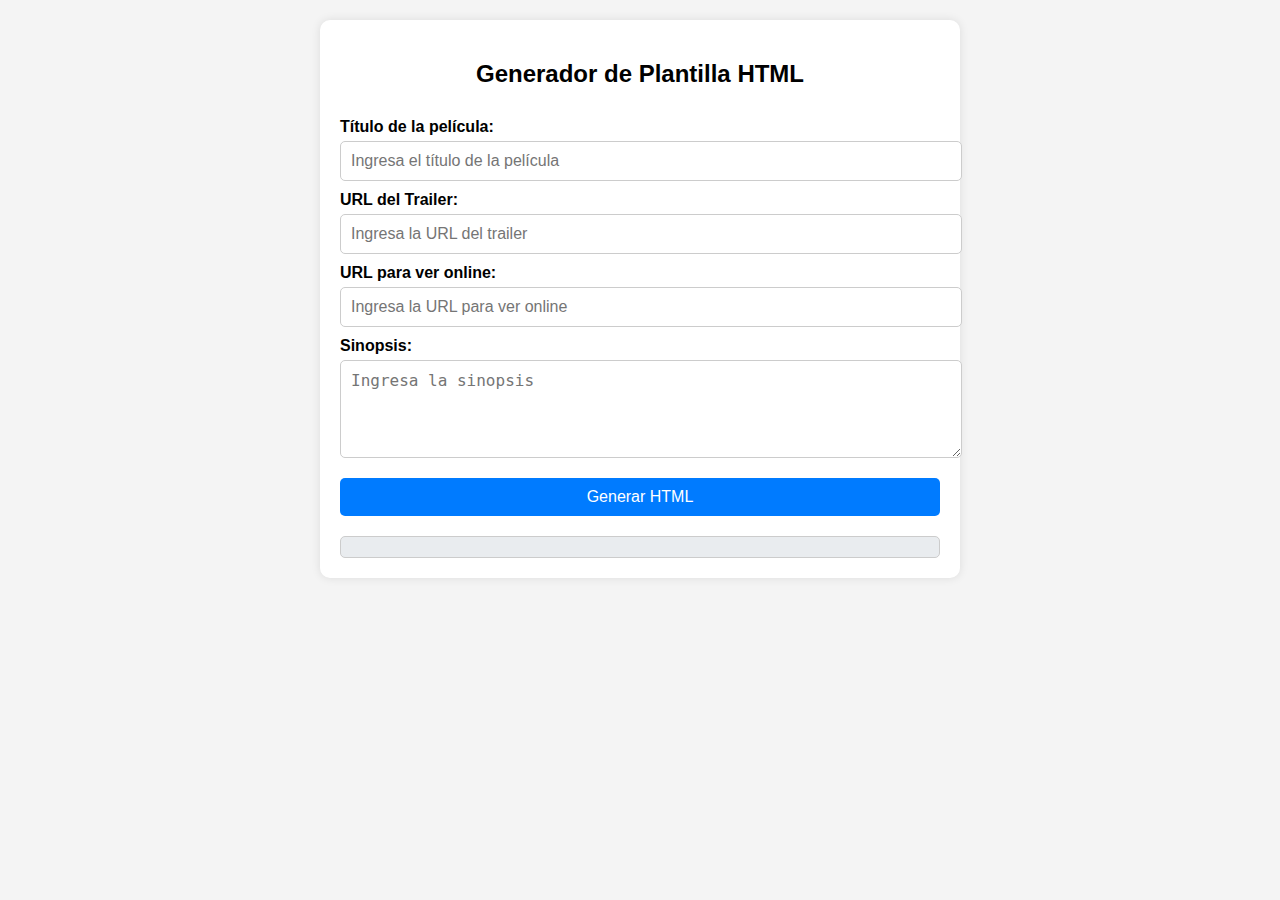
==== index.html @ 1e58c1d2 "Update index.html" ====
<!DOCTYPE html>
<html lang="es">
<head>
    <meta charset="UTF-8">
    <meta name="viewport" content="width=device-width, initial-scale=1.0">
    <title>Generador de Plantilla HTML</title>
    <style>
        body {
            font-family: Arial, sans-serif;
            background-color: #f4f4f4;
            margin: 0;
            padding: 20px;
        }
        .container {
            max-width: 600px;
            background-color: white;
            margin: 0 auto;
            padding: 20px;
            border-radius: 10px;
            box-shadow: 0px 0px 10px rgba(0, 0, 0, 0.1);
        }
        h2 {
            text-align: center;
        }
        form {
            display: flex;
            flex-direction: column;
        }
        label {
            margin-top: 10px;
            font-weight: bold;
        }
        input[type="text"], textarea {
            padding: 10px;
            margin-top: 5px;
            font-size: 16px;
            border: 1px solid #ccc;
            border-radius: 5px;
            width: 100%;
        }
        textarea {
            resize: vertical;
        }
        button {
            padding: 10px;
            background-color: #007bff;
            color: white;
            border: none;
            border-radius: 5px;
            margin-top: 20px;
            cursor: pointer;
            font-size: 16px;
        }
        button:hover {
            background-color: #0056b3;
        }
        .output {
            margin-top: 20px;
            padding: 10px;
            background-color: #e9ecef;
            border: 1px solid #ccc;
            border-radius: 5px;
            font-family: monospace;
            white-space: pre-wrap;
        }
    </style>
</head>
<body>

<div class="container">
    <h2>Generador de Plantilla HTML</h2>
    <form id="generatorForm">
        <label for="titulo">Título de la película:</label>
        <input type="text" id="titulo" placeholder="Ingresa el título de la película">

        <label for="urlTrailer">URL del Trailer:</label>
        <input type="text" id="urlTrailer" placeholder="Ingresa la URL del trailer">

        <label for="urlOnline">URL para ver online:</label>
        <input type="text" id="urlOnline" placeholder="Ingresa la URL para ver online">

        <label for="sinopsis">Sinopsis:</label>
        <textarea id="sinopsis" rows="4" placeholder="Ingresa la sinopsis"></textarea>

        <button type="button" onclick="generarHTML()">Generar HTML</button>
    </form>

    <div class="output" id="output"></div>
</div>

<script>
function generarHTML() {
    const titulo = document.getElementById("titulo").value;
    const urlTrailer = document.getElementById("urlTrailer").value;
    const urlOnline = document.getElementById("urlOnline").value;
    const sinopsis = document.getElementById("sinopsis").value;

    const htmlGenerado = `
<!DOCTYPE html>
<html lang="es">
<head>
    <meta charset="UTF-8">
    <meta name="viewport" content="width=device-width, initial-scale=1.0">
    <title>${titulo}</title>
    <link rel="stylesheet" href="styles.css"> <!-- Enlace al archivo CSS -->
</head>
<body>

<div class="container">
    <div class="title">${titulo}</div>
    
    <div class="language">
        Castellano <img src="https://upload.wikimedia.org/wikipedia/commons/9/9a/Flag_of_Spain.svg" alt="Bandera de España">
    </div>

    <div class="buttons">
        <a href="${urlTrailer}">Ver Trailer</a>
        <a href="${urlOnline}">Ver Online</a>
    </div>

    <div class="sinopsis">
        <p>Sinopsis: <span>${sinopsis}</span></p>
    </div>
</div>

</body>
</html>
    `;

    document.getElementById("output").textContent =
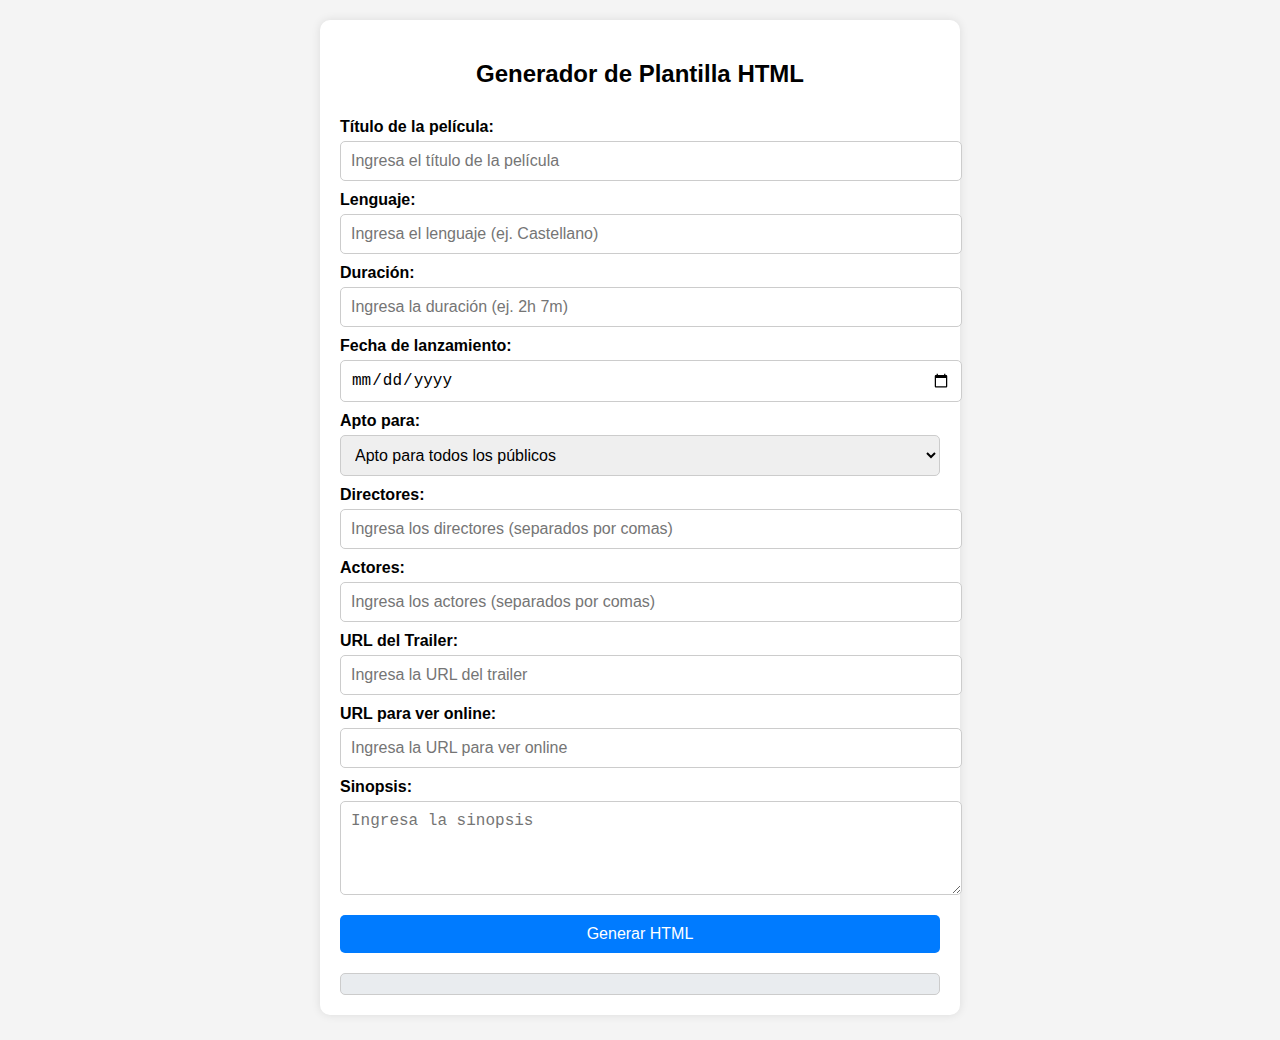
==== commit 8c2d255a: "Update index.html" ====
--- a/index.html
+++ b/index.html
@@ -30,7 +30,7 @@
             margin-top: 10px;
             font-weight: bold;
         }
-        input[type="text"], textarea {
+        input[type="text"], input[type="date"], textarea, select {
             padding: 10px;
             margin-top: 5px;
             font-size: 16px;
@@ -73,6 +73,27 @@
         <label for="titulo">Título de la película:</label>
         <input type="text" id="titulo" placeholder="Ingresa el título de la película">
 
+        <label for="lenguaje">Lenguaje:</label>
+        <input type="text" id="lenguaje" placeholder="Ingresa el lenguaje (ej. Castellano)">
+
+        <label for="duracion">Duración:</label>
+        <input type="text" id="duracion" placeholder="Ingresa la duración (ej. 2h 7m)">
+
+        <label for="fechaLanzamiento">Fecha de lanzamiento:</label>
+        <input type="date" id="fechaLanzamiento">
+
+        <label for="aptoPublico">Apto para:</label>
+        <select id="aptoPublico">
+            <option value="Apto para todos los públicos">Apto para todos los públicos</option>
+            <option value="No apto para menores de 18 años">No apto para menores de 18 años</option>
+        </select>
+
+        <label for="directores">Directores:</label>
+        <input type="text" id="directores" placeholder="Ingresa los directores (separados por comas)">
+
+        <label for="actores">Actores:</label>
+        <input type="text" id="actores" placeholder="Ingresa los actores (separados por comas)">
+
         <label for="urlTrailer">URL del Trailer:</label>
         <input type="text" id="urlTrailer" placeholder="Ingresa la URL del trailer">
 
@@ -91,6 +112,12 @@
 <script>
 function generarHTML() {
     const titulo = document.getElementById("titulo").value;
+    const lenguaje = document.getElementById("lenguaje").value;
+    const duracion = document.getElementById("duracion").value;
+    const fechaLanzamiento = document.getElementById("fechaLanzamiento").value;
+    const aptoPublico = document.getElementById("aptoPublico").value;
+    const directores = document.getElementById("directores").value;
+    const actores = document.getElementById("actores").value;
     const urlTrailer = document.getElementById("urlTrailer").value;
     const urlOnline = document.getElementById("urlOnline").value;
     const sinopsis = document.getElementById("sinopsis").value;
@@ -108,14 +135,22 @@
 
 <div class="container">
     <div class="title">${titulo}</div>
-    
+
     <div class="language">
-        Castellano <img src="https://upload.wikimedia.org/wikipedia/commons/9/9a/Flag_of_Spain.svg" alt="Bandera de España">
+        ${lenguaje} <img src="https://upload.wikimedia.org/wikipedia/commons/9/9a/Flag_of_Spain.svg" alt="Bandera de ${lenguaje}">
     </div>
 
     <div class="buttons">
         <a href="${urlTrailer}">Ver Trailer</a>
         <a href="${urlOnline}">Ver Online</a>
+    </div>
+
+    <div class="info">
+        <p>Duración: <span>${duracion}</span></p>
+        <p>Fecha de estreno: <span>${fechaLanzamiento}</span></p>
+        <p>${aptoPublico}</p>
+        <p>Directores: <span>${directores}</span></p>
+        <p>Actores: <span>${actores}</span></p>
     </div>
 
     <div class="sinopsis">
@@ -127,4 +162,9 @@
 </html>
     `;
 
-    document.getElementById("output").textContent =
+    document.getElementById("output").textContent = htmlGenerado;
+}
+</script>
+
+</body>
+</html>
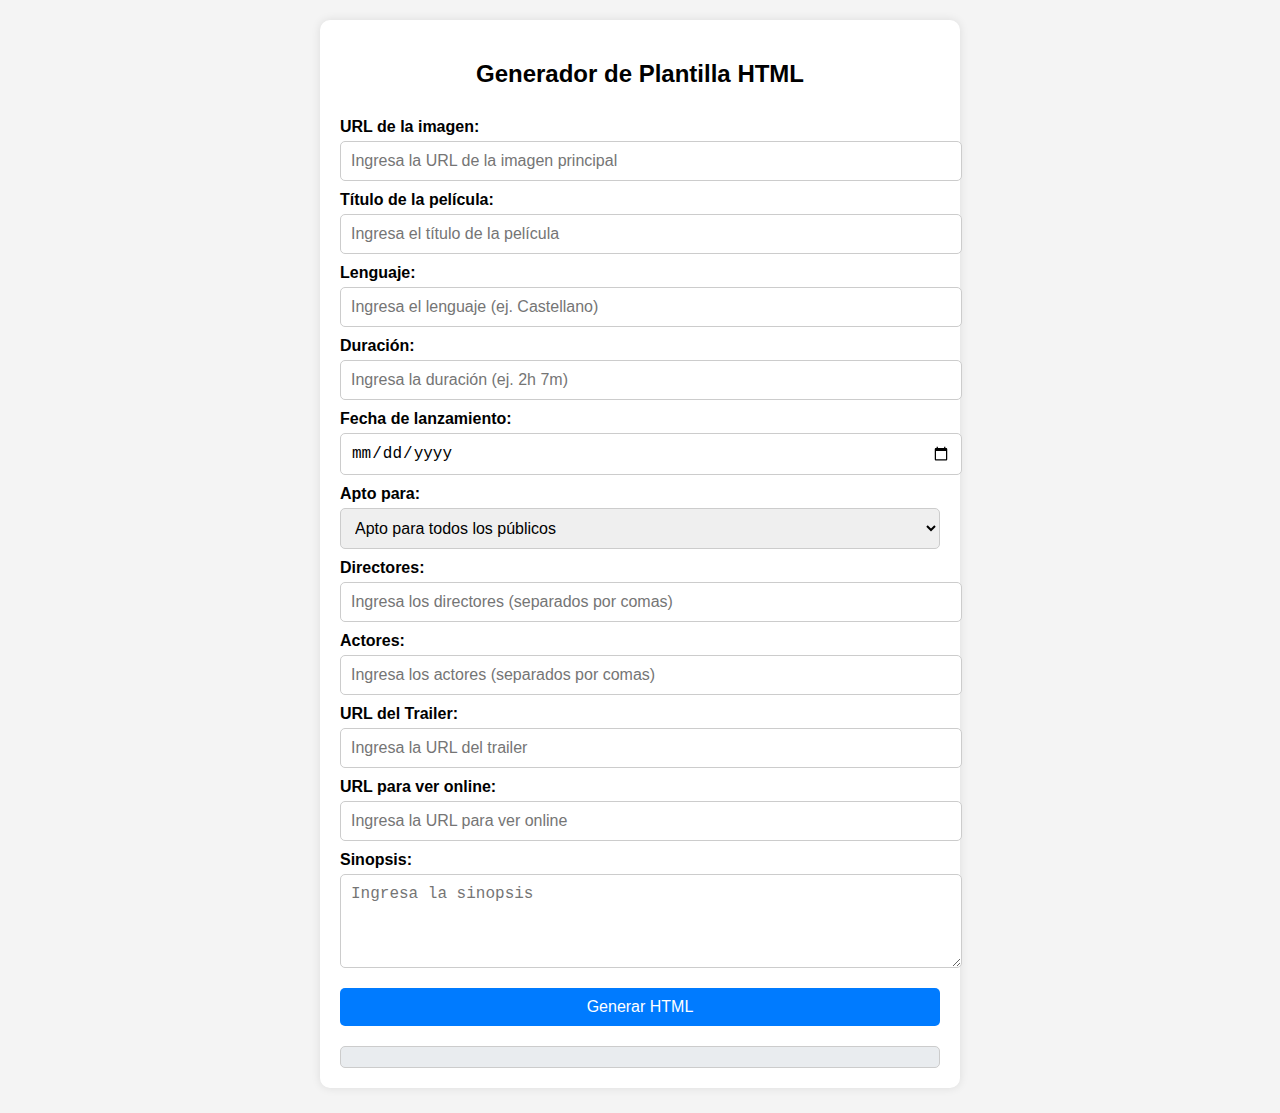
==== commit c6fca214: "Update index.html" ====
--- a/index.html
+++ b/index.html
@@ -63,6 +63,11 @@
             font-family: monospace;
             white-space: pre-wrap;
         }
+        img {
+            width: 100%;
+            height: auto;
+            border-radius: 10px;
+        }
     </style>
 </head>
 <body>
@@ -70,6 +75,9 @@
 <div class="container">
     <h2>Generador de Plantilla HTML</h2>
     <form id="generatorForm">
+        <label for="imgUrl">URL de la imagen:</label>
+        <input type="text" id="imgUrl" placeholder="Ingresa la URL de la imagen principal">
+
         <label for="titulo">Título de la película:</label>
         <input type="text" id="titulo" placeholder="Ingresa el título de la película">
 
@@ -111,6 +119,7 @@
 
 <script>
 function generarHTML() {
+    const imgUrl = document.getElementById("imgUrl").value;
     const titulo = document.getElementById("titulo").value;
     const lenguaje = document.getElementById("lenguaje").value;
     const duracion = document.getElementById("duracion").value;
@@ -134,6 +143,8 @@
 <body>
 
 <div class="container">
+    <img src="${imgUrl}" alt="Imagen de ${titulo}" />
+
     <div class="title">${titulo}</div>
 
     <div class="language">
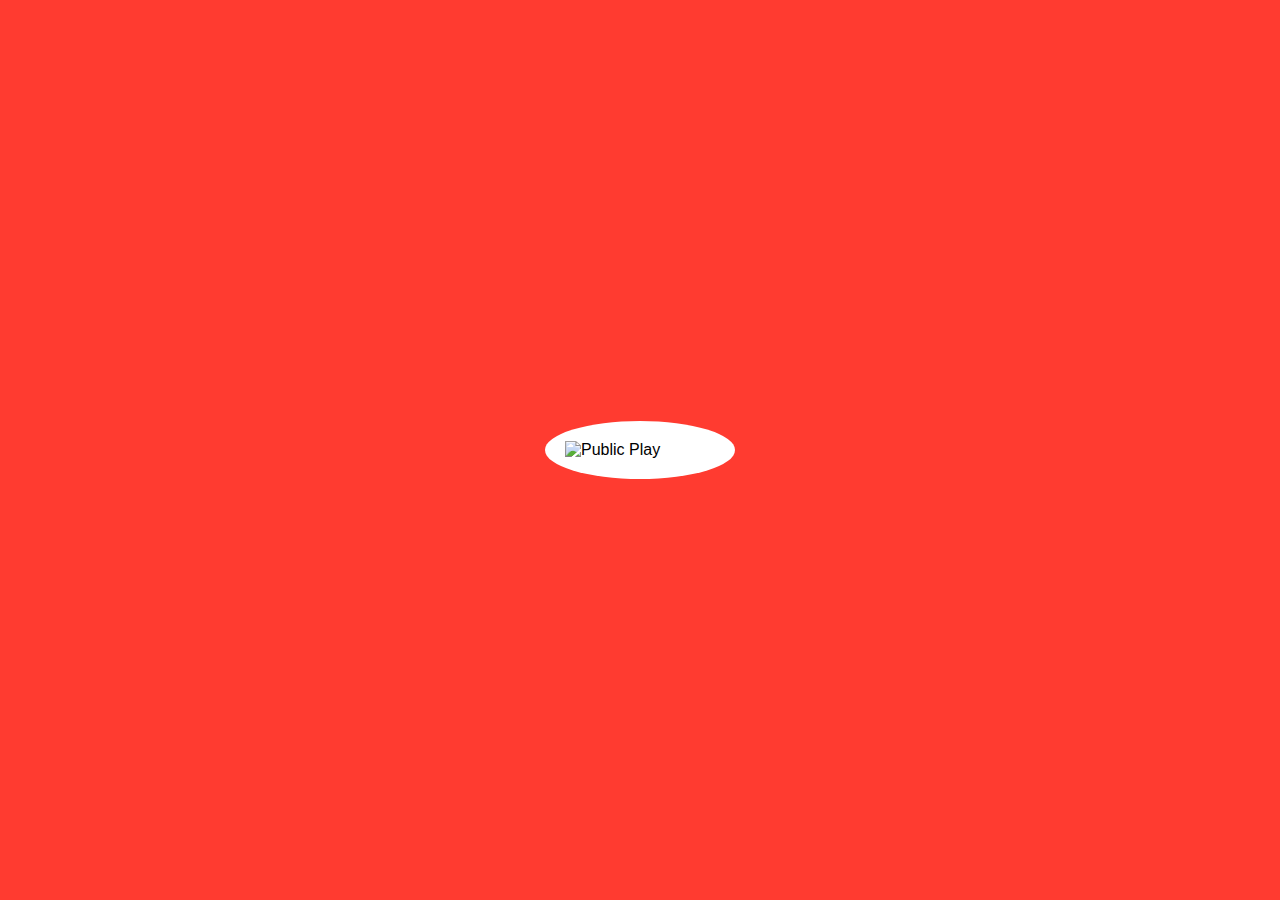
==== commit 8925cafc: "Update index.html" ====
--- a/index.html
+++ b/index.html
@@ -3,179 +3,40 @@
 <head>
     <meta charset="UTF-8">
     <meta name="viewport" content="width=device-width, initial-scale=1.0">
-    <title>Generador de Plantilla HTML</title>
+    <title>Public Play</title>
     <style>
-        body {
+        body, html {
+            margin: 0;
+            padding: 0;
+            height: 100%;
+            background-color: #FF3B30;
+            display: flex;
+            justify-content: center;
+            align-items: center;
             font-family: Arial, sans-serif;
-            background-color: #f4f4f4;
-            margin: 0;
+        }
+        .centered-button {
+            background-color: white;
+            border-radius: 50%;
             padding: 20px;
+            display: flex;
+            justify-content: center;
+            align-items: center;
+            cursor: pointer;
+            transition: transform 0.3s;
         }
-        .container {
-            max-width: 600px;
-            background-color: white;
-            margin: 0 auto;
-            padding: 20px;
-            border-radius: 10px;
-            box-shadow: 0px 0px 10px rgba(0, 0, 0, 0.1);
+        .centered-button:hover {
+            transform: scale(1.1);
         }
-        h2 {
-            text-align: center;
-        }
-        form {
-            display: flex;
-            flex-direction: column;
-        }
-        label {
-            margin-top: 10px;
-            font-weight: bold;
-        }
-        input[type="text"], input[type="date"], textarea, select {
-            padding: 10px;
-            margin-top: 5px;
-            font-size: 16px;
-            border: 1px solid #ccc;
-            border-radius: 5px;
-            width: 100%;
-        }
-        textarea {
-            resize: vertical;
-        }
-        button {
-            padding: 10px;
-            background-color: #007bff;
-            color: white;
-            border: none;
-            border-radius: 5px;
-            margin-top: 20px;
-            cursor: pointer;
-            font-size: 16px;
-        }
-        button:hover {
-            background-color: #0056b3;
-        }
-        .output {
-            margin-top: 20px;
-            padding: 10px;
-            background-color: #e9ecef;
-            border: 1px solid #ccc;
-            border-radius: 5px;
-            font-family: monospace;
-            white-space: pre-wrap;
-        }
-        img {
-            width: 100%;
+        .centered-button img {
+            width: 150px;
             height: auto;
-            border-radius: 10px;
         }
     </style>
 </head>
 <body>
-
-<div class="container">
-    <h2>Generador de Plantilla HTML</h2>
-    <form id="generatorForm">
-        <label for="imgUrl">URL de la imagen:</label>
-        <input type="text" id="imgUrl" placeholder="Ingresa la URL de la imagen principal">
-
-        <label for="titulo">Título de la película:</label>
-        <input type="text" id="titulo" placeholder="Ingresa el título de la película">
-
-        <label for="lenguaje">Lenguaje:</label>
-        <input type="text" id="lenguaje" placeholder="Ingresa el lenguaje (ej. Castellano)">
-
-        <label for="duracion">Duración:</label>
-        <input type="text" id="duracion" placeholder="Ingresa la duración (ej. 2h 7m)">
-
-        <label for="fechaLanzamiento">Fecha de lanzamiento:</label>
-        <input type="date" id="fechaLanzamiento">
-
-        <label for="aptoPublico">Apto para:</label>
-        <select id="aptoPublico">
-            <option value="Apto para todos los públicos">Apto para todos los públicos</option>
-            <option value="No apto para menores de 18 años">No apto para menores de 18 años</option>
-        </select>
-
-        <label for="directores">Directores:</label>
-        <input type="text" id="directores" placeholder="Ingresa los directores (separados por comas)">
-
-        <label for="actores">Actores:</label>
-        <input type="text" id="actores" placeholder="Ingresa los actores (separados por comas)">
-
-        <label for="urlTrailer">URL del Trailer:</label>
-        <input type="text" id="urlTrailer" placeholder="Ingresa la URL del trailer">
-
-        <label for="urlOnline">URL para ver online:</label>
-        <input type="text" id="urlOnline" placeholder="Ingresa la URL para ver online">
-
-        <label for="sinopsis">Sinopsis:</label>
-        <textarea id="sinopsis" rows="4" placeholder="Ingresa la sinopsis"></textarea>
-
-        <button type="button" onclick="generarHTML()">Generar HTML</button>
-    </form>
-
-    <div class="output" id="output"></div>
-</div>
-
-<script>
-function generarHTML() {
-    const imgUrl = document.getElementById("imgUrl").value;
-    const titulo = document.getElementById("titulo").value;
-    const lenguaje = document.getElementById("lenguaje").value;
-    const duracion = document.getElementById("duracion").value;
-    const fechaLanzamiento = document.getElementById("fechaLanzamiento").value;
-    const aptoPublico = document.getElementById("aptoPublico").value;
-    const directores = document.getElementById("directores").value;
-    const actores = document.getElementById("actores").value;
-    const urlTrailer = document.getElementById("urlTrailer").value;
-    const urlOnline = document.getElementById("urlOnline").value;
-    const sinopsis = document.getElementById("sinopsis").value;
-
-    const htmlGenerado = `
-<!DOCTYPE html>
-<html lang="es">
-<head>
-    <meta charset="UTF-8">
-    <meta name="viewport" content="width=device-width, initial-scale=1.0">
-    <title>${titulo}</title>
-    <link rel="stylesheet" href="styles.css"> <!-- Enlace al archivo CSS -->
-</head>
-<body>
-
-<div class="container">
-    <img src="${imgUrl}" alt="Imagen de ${titulo}" />
-
-    <div class="title">${titulo}</div>
-
-    <div class="language">
-        ${lenguaje} <img src="https://upload.wikimedia.org/wikipedia/commons/9/9a/Flag_of_Spain.svg" alt="Bandera de ${lenguaje}">
+    <div class="centered-button" onclick="window.location.href='https://www.otrapagina.com';">
+        <img src="ruta/a/tu/imagen.png" alt="Public Play">
     </div>
-
-    <div class="buttons">
-        <a href="${urlTrailer}">Ver Trailer</a>
-        <a href="${urlOnline}">Ver Online</a>
-    </div>
-
-    <div class="info">
-        <p>Duración: <span>${duracion}</span></p>
-        <p>Fecha de estreno: <span>${fechaLanzamiento}</span></p>
-        <p>${aptoPublico}</p>
-        <p>Directores: <span>${directores}</span></p>
-        <p>Actores: <span>${actores}</span></p>
-    </div>
-
-    <div class="sinopsis">
-        <p>Sinopsis: <span>${sinopsis}</span></p>
-    </div>
-</div>
-
 </body>
 </html>
-    `;
-
-    document.getElementById("output").textContent = htmlGenerado;
-}
-</script>
-
-</body>
-</html>
